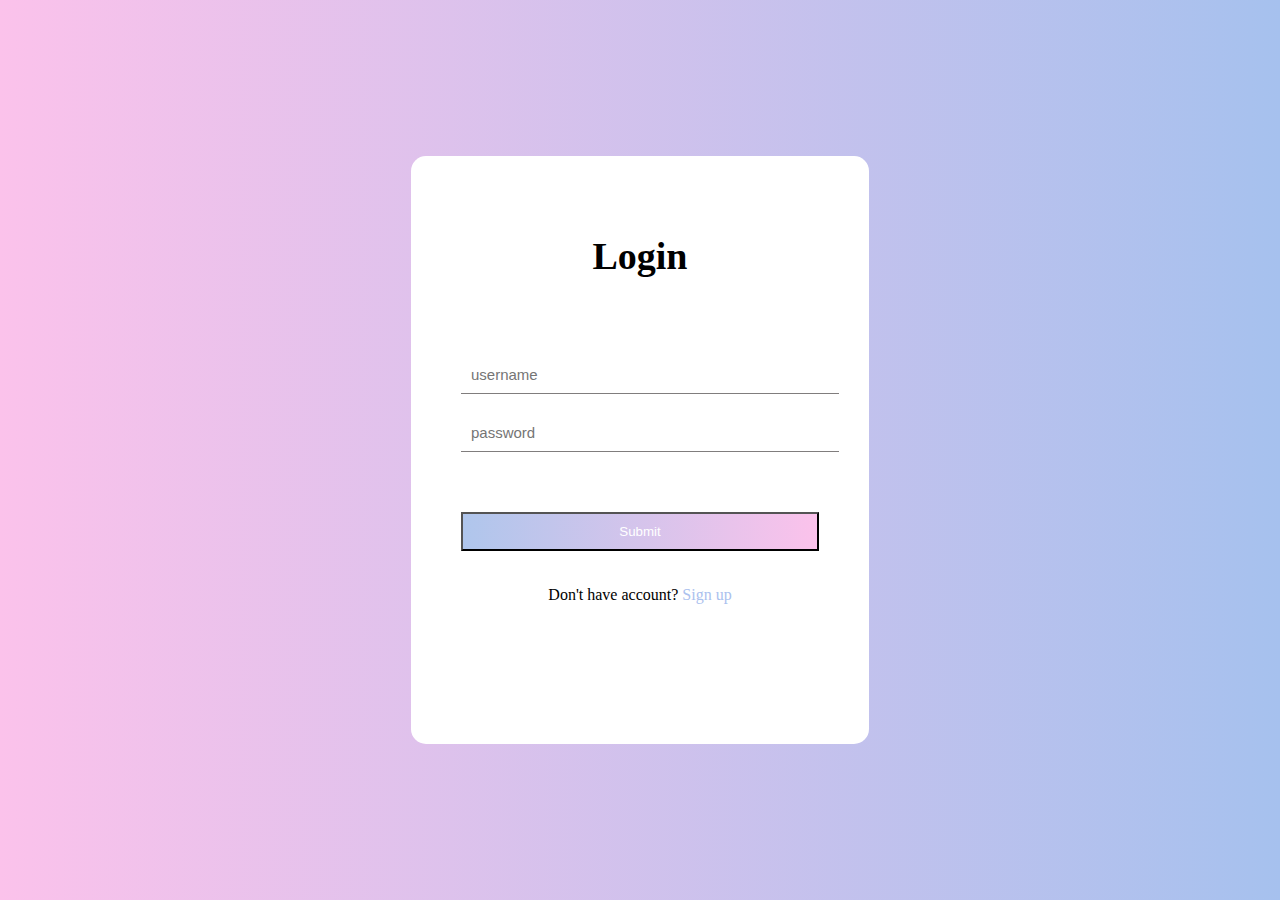
==== templates/login.html @ 68246826 "first time commit" ====
<!DOCTYPE html>
<html lang="en">
<head>
    <meta charset="UTF-8">
    <meta name="viewport" content="width=device-width, initial-scale=1.0">
    <title>login</title>
    <style>
        * {
            margin: 0;
            padding: 0;
        }
        html {
            height: 100%;
        }
        body {
            height: 100%;
        }
        .container {
            height: 100%;
            background-image: linear-gradient(to right, #fbc2eb, #a6c1ee);
        }
        .login-wrapper {
            background-color: #fff;
            width: 358px;
            height: 588px;
            border-radius: 15px;
            padding: 0 50px;
            position: relative;
            left: 50%;
            top: 50%;
            transform: translate(-50%, -50%);
        }
        .header {
            font-size: 38px;
            font-weight: bold;
            text-align: center;
            line-height: 200px;
        }
        .input-item {
            display: block;
            width: 100%;
            margin-bottom: 20px;
            border: 0;
            padding: 10px;
            border-bottom: 1px solid rgb(128, 125, 125);
            font-size: 15px;
            outline: none;
        }
        .input-item:placeholder {
            text-transform: uppercase;
        }
        .btn {
            text-align: center;
            padding: 10px;
            width: 100%;
            margin-top: 40px;
            background-image: linear-gradient(to right, #afc6ec, #fbc2eb);
            color: #fff;
        }
        .msg {
            text-align: center;
            line-height: 88px;
        }
        a {
            text-decoration-line: none;
            color: #abc1ee;
        }
        .btn:hover{
            background-image: linear-gradient(to right, #8aa1ca, #f0bde1);
            color: #fff;
        }
    </style>
</head>
<body>
    <div class="container">
        <div class="login-wrapper">
            <div class="header">Login</div>
            <div class="form-wrapper">
                <form  method="POST">
                <input type="text" name="user" placeholder="username" class="input-item">
                <input type="password" name="password" placeholder="password" class="input-item">
                <input type="submit" class="btn" >
                </form>
            </div>
            <div class="msg">
                Don't have account?
                <a href="/register">Sign up</a>
            </div>
        </div>
    </div>
</body>
</html>
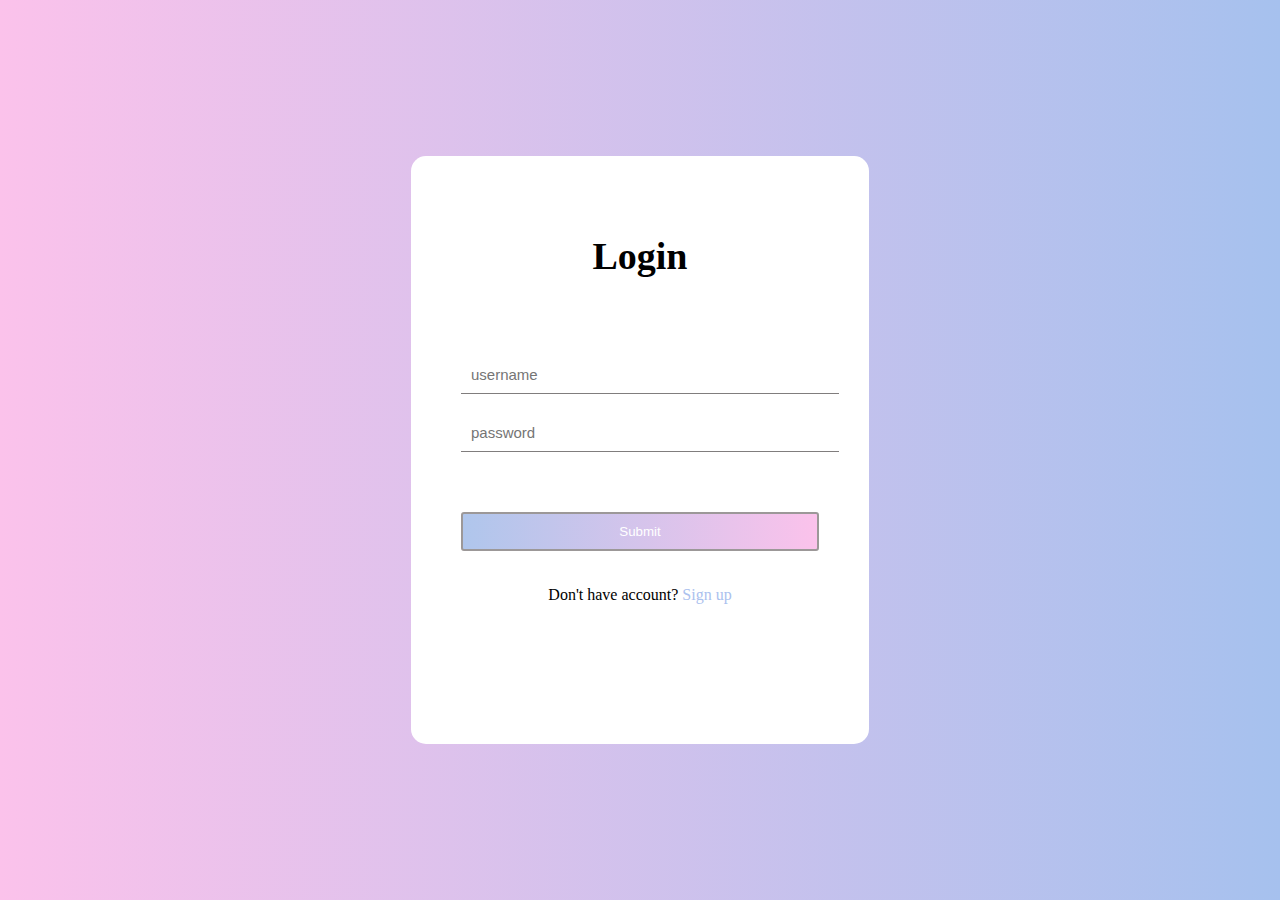
==== commit 05505519: "change style of index ,makes it looking better." ====
--- a/templates/login.html
+++ b/templates/login.html
@@ -56,6 +56,8 @@
             margin-top: 40px;
             background-image: linear-gradient(to right, #afc6ec, #fbc2eb);
             color: #fff;
+            border: #9c9898 solid 2px;
+            border-radius: 3px;
         }
         .msg {
             text-align: center;
@@ -76,7 +78,7 @@
         <div class="login-wrapper">
             <div class="header">Login</div>
             <div class="form-wrapper">
-                <form  method="POST">
+                <form  method="POST" action="/login/check">
                 <input type="text" name="user" placeholder="username" class="input-item">
                 <input type="password" name="password" placeholder="password" class="input-item">
                 <input type="submit" class="btn" >
